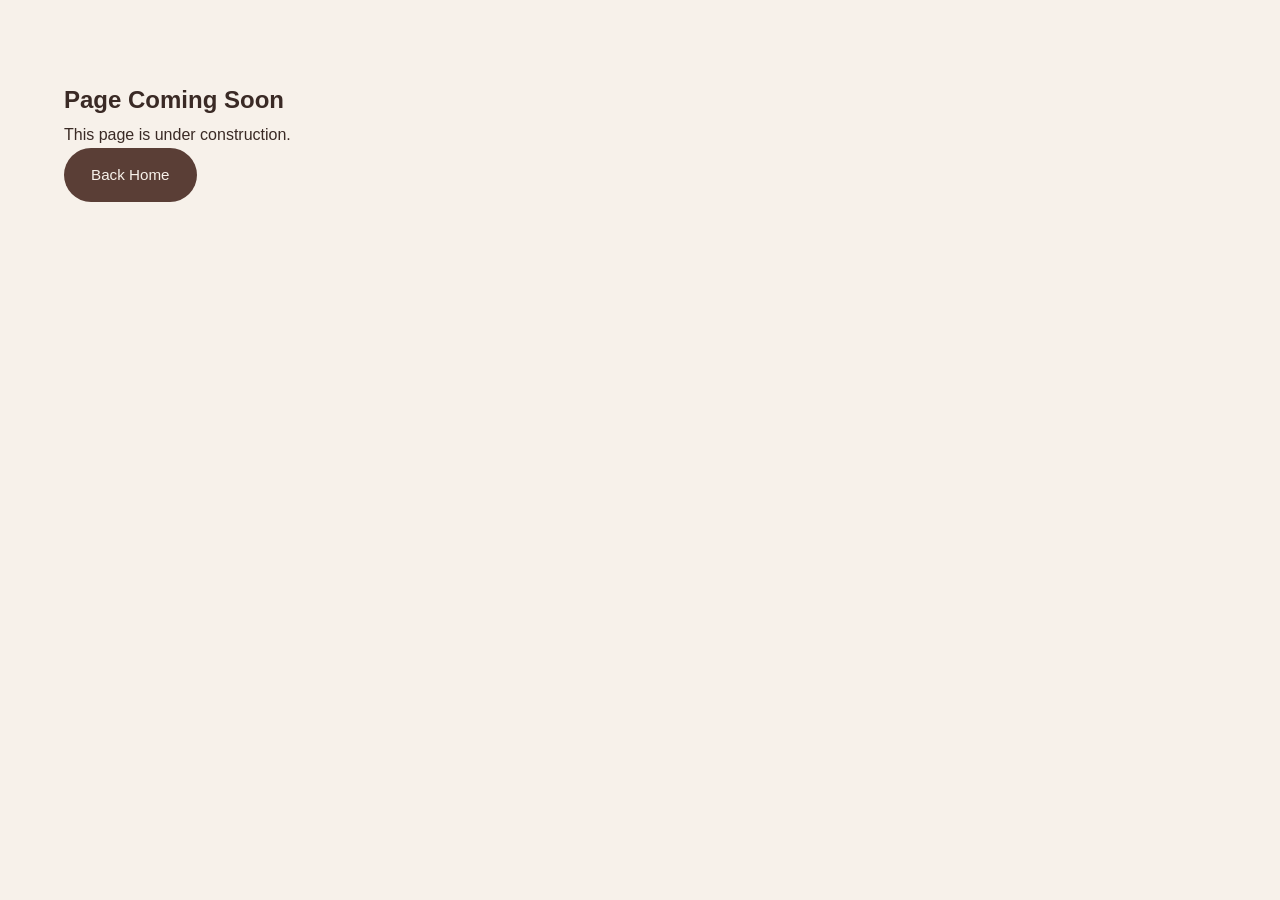
==== about.html @ 0ef199d2 "Create about.html for upcoming page announcement" ====
<!DOCTYPE html>
<html lang="en">
<head>
  <meta charset="UTF-8" />
  <meta name="viewport" content="width=device-width, initial-scale=1.0" />
  <title>Akirah Beauty</title>
  <link rel="stylesheet" href="css/style.css" />
</head>
<body>
  <section class="section">
    <div class="container">
      <h1>Page Coming Soon</h1>
      <p>This page is under construction.</p>
      <a href="index.html" class="btn btn-primary">Back Home</a>
    </div>
  </section>
</body>
</html>
---- css/style.css ----
/* =========================
   AKIRAH BEAUTY - GLOBAL
========================= */

:root {
  --cream: #F7F1EA;
  --beige: #E8D9CC;
  --brown: #5A3E36;
  --mauve: #B58A92;
  --rose-nude: #D8B7AE;
  --text-dark: #3A2A25;
  --white: #ffffff;
  --border-soft: rgba(90, 62, 54, 0.12);
  --shadow-soft: 0 10px 30px rgba(58, 42, 37, 0.08);
  --radius: 18px;
  --transition: all 0.3s ease;
  --max-width: 1200px;
}

* {
  margin: 0;
  padding: 0;
  box-sizing: border-box;
}

html {
  scroll-behavior: smooth;
}

body {
  font-family: 'Poppins', sans-serif;
  background-color: var(--cream);
  color: var(--text-dark);
  line-height: 1.7;
}

img {
  max-width: 100%;
  display: block;
  border-radius: 14px;
}

a {
  text-decoration: none;
  color: inherit;
}

ul {
  list-style: none;
}

.container {
  width: min(90%, var(--max-width));
  margin: 0 auto;
}

.section {
  padding: 80px 0;
}

.section-heading {
  text-align: center;
  margin-bottom: 45px;
}

.section-heading h2 {
  font-family: 'Cormorant Garamond', serif;
  font-size: 2.6rem;
  font-weight: 600;
  color: var(--brown);
  margin-bottom: 10px;
}

.section-heading p {
  font-size: 1rem;
  color: var(--text-dark);
  opacity: 0.85;
  max-width: 600px;
  margin: 0 auto;
}

/* =========================
   BUTTONS
========================= */

.btn {
  display: inline-flex;
  align-items: center;
  justify-content: center;
  padding: 13px 26px;
  border-radius: 999px;
  font-size: 0.95rem;
  font-weight: 500;
  transition: var(--transition);
  cursor: pointer;
  border: 1px solid transparent;
}

.btn-primary {
  background-color: var(--brown);
  color: var(--cream);
}

.btn-primary:hover {
  background-color: #472f29;
  transform: translateY(-2px);
}

.btn-secondary {
  background-color: transparent;
  color: var(--brown);
  border: 1px solid var(--brown);
}

.btn-secondary:hover {
  background-color: var(--beige);
  transform: translateY(-2px);
}

/* =========================
   ANNOUNCEMENT BAR
========================= */

.announcement-bar {
  background-color: var(--brown);
  color: var(--cream);
  text-align: center;
  padding: 10px 15px;
  font-size: 0.9rem;
}

/* =========================
   HEADER / NAVIGATION
========================= */

.header {
  background-color: rgba(247, 241, 234, 0.95);
  border-bottom: 1px solid var(--border-soft);
  position: sticky;
  top: 0;
  z-index: 1000;
  backdrop-filter: blur(8px);
}

.nav-container {
  display: flex;
  align-items: center;
  justify-content: space-between;
  gap: 20px;
  padding: 18px 0;
}

.logo a {
  font-family: 'Cormorant Garamond', serif;
  font-size: 2rem;
  font-weight: 600;
  color: var(--brown);
  letter-spacing: 0.5px;
}

.navbar {
  flex: 1;
  display: flex;
  justify-content: center;
}

.nav-links {
  display: flex;
  align-items: center;
  gap: 26px;
  flex-wrap: wrap;
}

.nav-links a {
  font-size: 0.95rem;
  color: var(--text-dark);
  position: relative;
  transition: var(--transition);
}

.nav-links a::after {
  content: "";
  position: absolute;
  left: 0;
  bottom: -6px;
  width: 0%;
  height: 1.5px;
  background-color: var(--mauve);
  transition: var(--transition);
}

.nav-links a:hover {
  color: var(--brown);
}

.nav-links a:hover::after {
  width: 100%;
}

/* =========================
   HERO
========================= */

.hero {
  padding: 90px 0 80px;
}

.hero-content {
  display: grid;
  grid-template-columns: 1.1fr 1fr;
  align-items: center;
  gap: 50px;
}

.hero-label {
  display: inline-block;
  font-size: 0.85rem;
  text-transform: uppercase;
  letter-spacing: 2px;
  color: var(--mauve);
  margin-bottom: 18px;
}

.hero-text h1 {
  font-family: 'Cormorant Garamond', serif;
  font-size: 4rem;
  line-height: 1.1;
  color: var(--brown);
  margin-bottom: 20px;
}

.hero-text p {
  max-width: 560px;
  font-size: 1.05rem;
  margin-bottom: 28px;
  color: var(--text-dark);
}

.hero-buttons {
  display: flex;
  flex-wrap: wrap;
  gap: 14px;
}

.hero-image img {
  width: 100%;
  min-height: 500px;
  object-fit: cover;
  box-shadow: var(--shadow-soft);
}

/* =========================
   CARDS / GRIDS
========================= */

.category-grid,
.product-grid,
.features-grid,
.testimonial-grid,
.gallery-grid {
  display: grid;
  gap: 24px;
}

.category-grid {
  grid-template-columns: repeat(4, 1fr);
}

.product-grid {
  grid-template-columns: repeat(4, 1fr);
}

.features-grid {
  grid-template-columns: repeat(4, 1fr);
}

.testimonial-grid {
  grid-template-columns: repeat(3, 1fr);
}

.gallery-grid {
  grid-template-columns: repeat(4, 1fr);
}

.category-card,
.product-card,
.feature-card,
.testimonial-card {
  background-color: var(--white);
  border: 1px solid var(--border-soft);
  border-radius: var(--radius);
  padding: 20px;
  box-shadow: var(--shadow-soft);
  transition: var(--transition);
}

.category-card:hover,
.product-card:hover,
.feature-card:hover,
.testimonial-card:hover {
  transform: translateY(-6px);
}

.category-card img,
.product-card img {
  width: 100%;
  height: 240px;
  object-fit: cover;
  margin-bottom: 18px;
}

.category-card h3,
.product-card h3,
.feature-card h3 {
  font-family: 'Cormorant Garamond', serif;
  font-size: 1.7rem;
  color: var(--brown);
  margin-bottom: 10px;
}

.category-card p,
.product-card p,
.feature-card p,
.testimonial-card p {
  font-size: 0.95rem;
  margin-bottom: 14px;
  color: var(--text-dark);
}

.category-card a {
  color: var(--brown);
  font-weight: 500;
}

.category-card a:hover {
  color: var(--mauve);
}

.price {
  display: inline-block;
  font-weight: 600;
  color: var(--brown);
  margin-bottom: 16px;
}

/* =========================
   ABOUT PREVIEW
========================= */

.about-preview-content,
.custom-highlight-content {
  display: grid;
  grid-template-columns: 1fr 1fr;
  align-items: center;
  gap: 45px;
}

.about-preview,
.custom-highlight {
  background-color: var(--beige);
}

.about-image img,
.custom-image img {
  width: 100%;
  height: 420px;
  object-fit: cover;
  box-shadow: var(--shadow-soft);
}

.about-text h2,
.custom-text h2 {
  font-family: 'Cormorant Garamond', serif;
  font-size: 2.8rem;
  line-height: 1.15;
  color: var(--brown);
  margin-bottom: 18px;
}

.about-text p,
.custom-text p {
  font-size: 1rem;
  margin-bottom: 22px;
  max-width: 520px;
}

/* =========================
   WHY CHOOSE US
========================= */

.feature-card {
  text-align: center;
  padding: 28px 22px;
}

/* =========================
   TESTIMONIALS
========================= */

.testimonial-card {
  background-color: var(--beige);
  font-style: italic;
  text-align: center;
  padding: 30px 24px;
}

/* =========================
   GALLERY
========================= */

.gallery-grid img {
  width: 100%;
  height: 250px;
  object-fit: cover;
  box-shadow: var(--shadow-soft);
  transition: var(--transition);
}

.gallery-grid img:hover {
  transform: scale(1.02);
}

/* =========================
   CTA
========================= */

.cta-content {
  background-color: var(--brown);
  color: var(--cream);
  text-align: center;
  padding: 60px 30px;
  border-radius: 28px;
  box-shadow: var(--shadow-soft);
}

.cta-content h2 {
  font-family: 'Cormorant Garamond', serif;
  font-size: 3rem;
  line-height: 1.1;
  margin-bottom: 14px;
}

.cta-content p {
  max-width: 650px;
  margin: 0 auto 24px;
  opacity: 0.95;
}

.cta-buttons {
  display: flex;
  justify-content: center;
  flex-wrap: wrap;
  gap: 14px;
}

.cta .btn-primary {
  background-color: var(--cream);
  color: var(--brown);
}

.cta .btn-primary:hover {
  background-color: var(--white);
}

.cta .btn-secondary {
  border-color: var(--cream);
  color: var(--cream);
}

.cta .btn-secondary:hover {
  background-color: rgba(255, 255, 255, 0.1);
}

/* =========================
   FOOTER
========================= */

.footer {
  background-color: #efe5db;
  border-top: 1px solid var(--border-soft);
  padding: 55px 0 35px;
  margin-top: 80px;
}

.footer-content {
  display: grid;
  grid-template-columns: 1.2fr 1fr 1fr;
  gap: 30px;
}

.footer-brand h3 {
  font-family: 'Cormorant Garamond', serif;
  font-size: 2rem;
  color: var(--brown);
  margin-bottom: 10px;
}

.footer-links,
.footer-contact {
  display: flex;
  flex-direction: column;
  gap: 10px;
}

.footer-links a:hover {
  color: var(--mauve);
}

/* =========================
   RESPONSIVE
========================= */

@media (max-width: 1100px) {
  .category-grid,
  .product-grid,
  .features-grid {
    grid-template-columns: repeat(2, 1fr);
  }

  .gallery-grid {
    grid-template-columns: repeat(2, 1fr);
  }

  .hero-text h1 {
    font-size: 3.3rem;
  }
}

@media (max-width: 900px) {
  .nav-container {
    flex-direction: column;
    align-items: flex-start;
  }

  .navbar {
    width: 100%;
    justify-content: flex-start;
  }

  .nav-links {
    gap: 16px;
  }

  .hero-content,
  .about-preview-content,
  .custom-highlight-content,
  .footer-content {
    grid-template-columns: 1fr;
  }

  .hero-image img,
  .about-image img,
  .custom-image img {
    height: auto;
  }

  .testimonial-grid {
    grid-template-columns: 1fr;
  }

  .hero {
    padding-top: 70px;
  }
}

@media (max-width: 600px) {
  .section {
    padding: 60px 0;
  }

  .section-heading h2,
  .about-text h2,
  .custom-text h2 {
    font-size: 2.2rem;
  }

  .hero-text h1,
  .cta-content h2 {
    font-size: 2.5rem;
  }

  .category-grid,
  .product-grid,
  .features-grid,
  .gallery-grid {
    grid-template-columns: 1fr;
  }

  .announcement-bar {
    font-size: 0.8rem;
  }

  .btn {
    width: 100%;
  }

  .hero-buttons,
  .cta-buttons {
    flex-direction: column;
  }
}
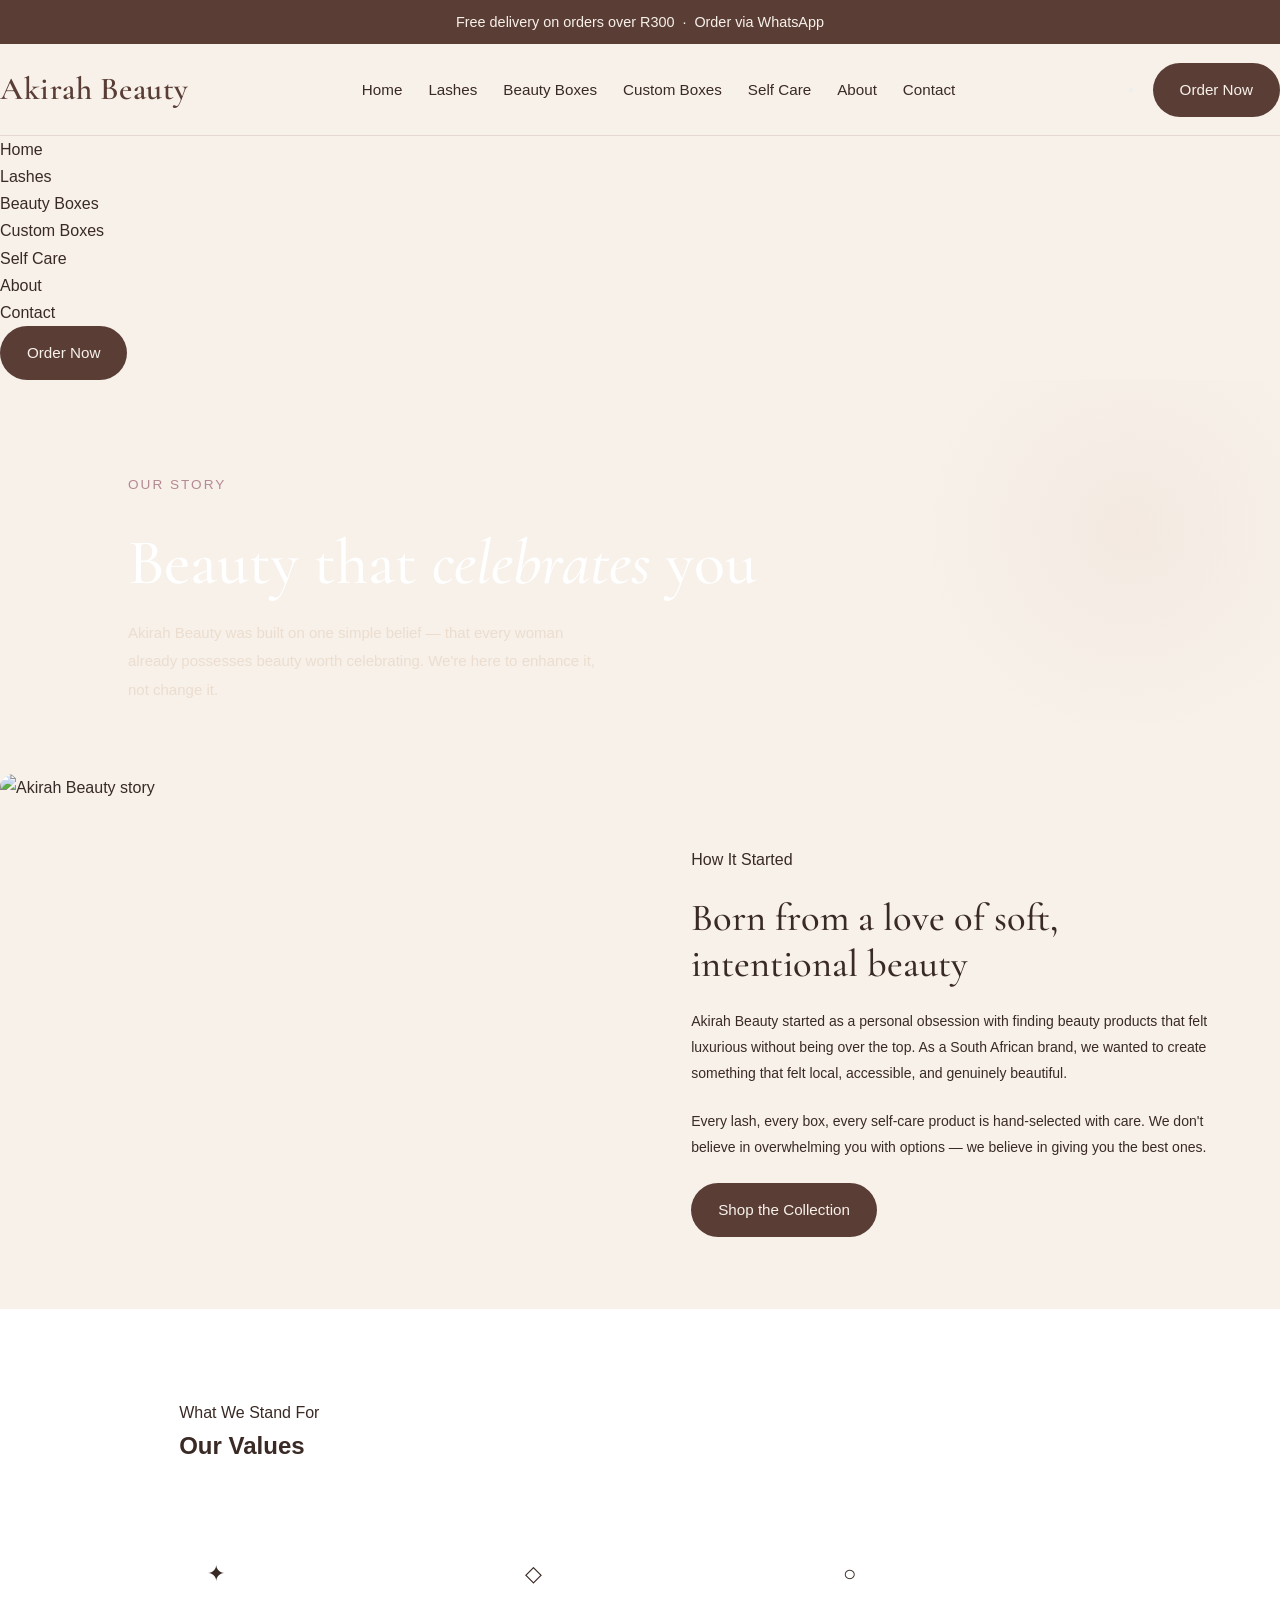
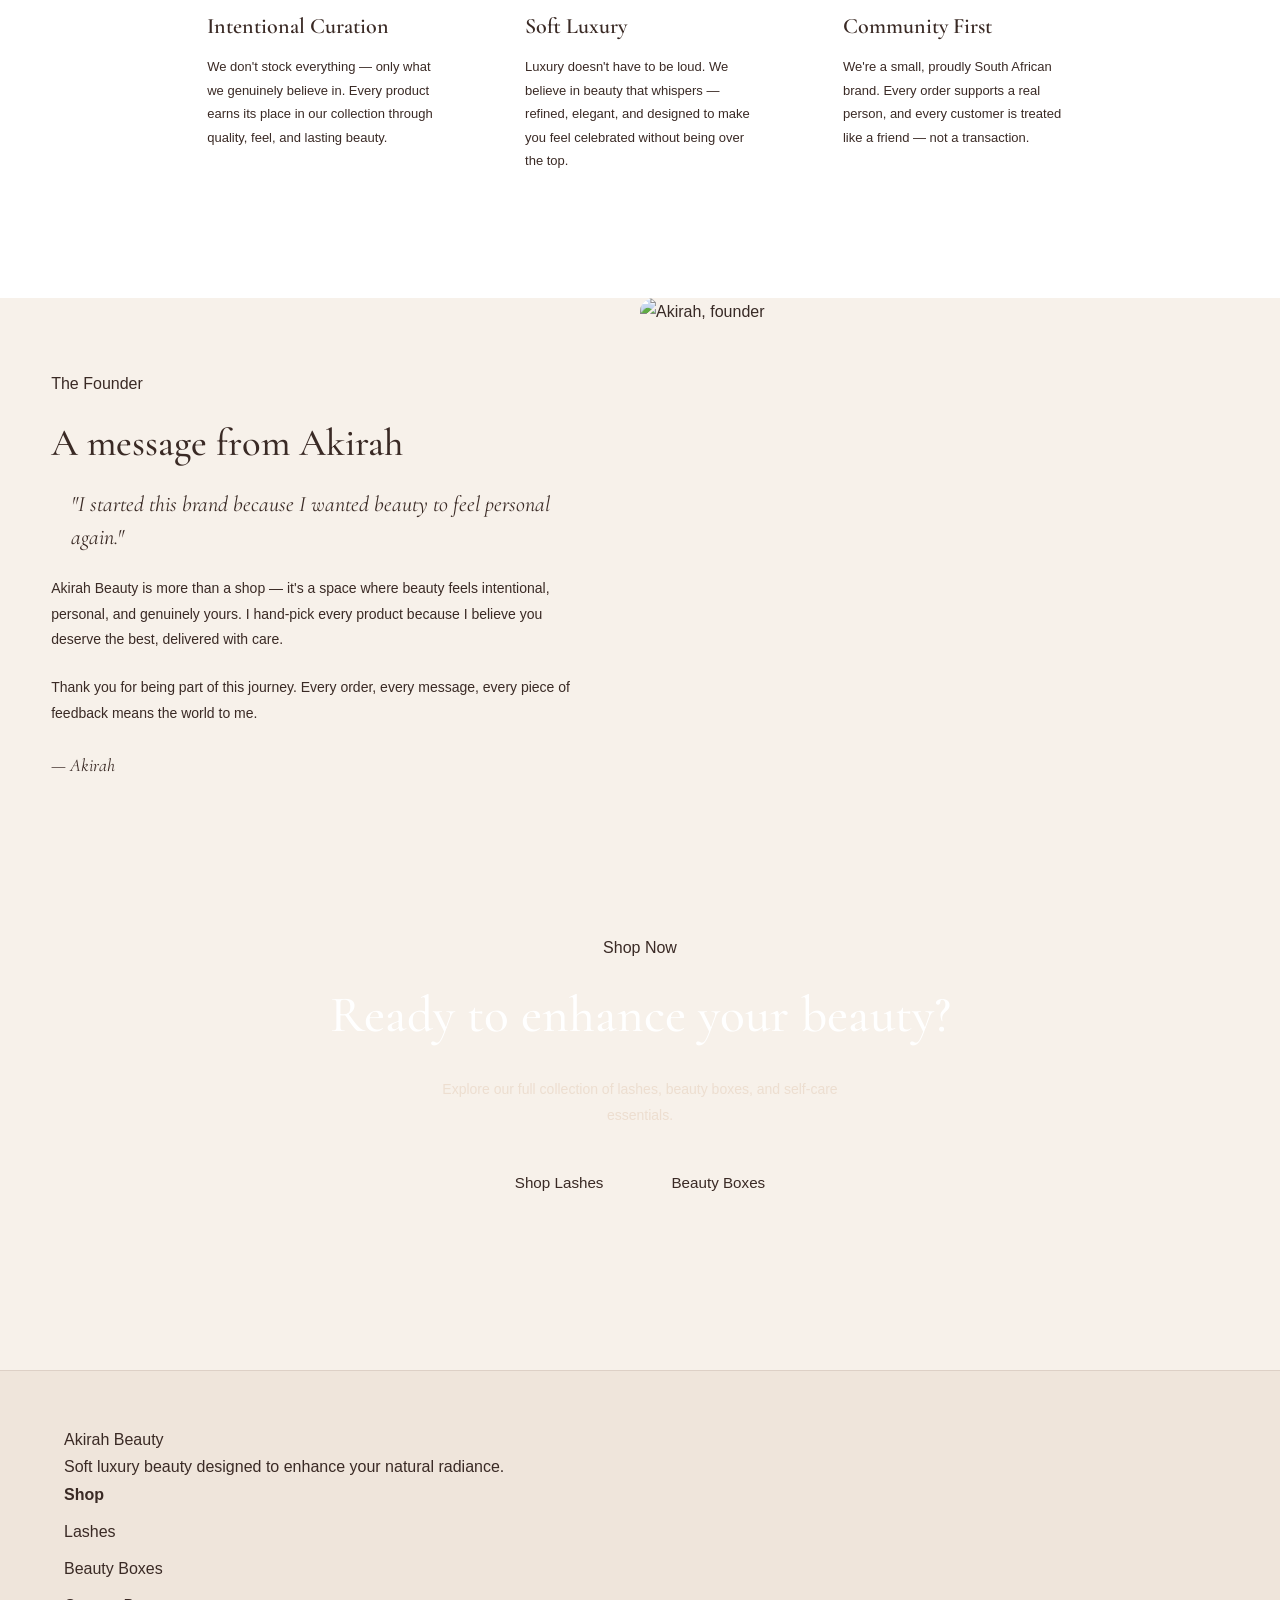
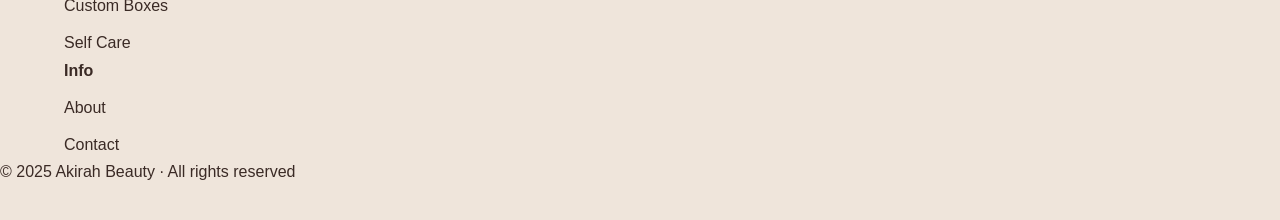
==== commit a379d978: "Enhance About page layout and content Updated the About page with new content and styles." ====
--- a/about.html
+++ b/about.html
@@ -1,18 +1,200 @@
 <!DOCTYPE html>
 <html lang="en">
 <head>
-  <meta charset="UTF-8" />
-  <meta name="viewport" content="width=device-width, initial-scale=1.0" />
-  <title>Akirah Beauty</title>
-  <link rel="stylesheet" href="css/style.css" />
+  <meta charset="UTF-8"/>
+  <meta name="viewport" content="width=device-width, initial-scale=1.0"/>
+  <title>About | Akirah Beauty</title>
+  <link rel="preconnect" href="https://fonts.googleapis.com">
+  <link rel="preconnect" href="https://fonts.gstatic.com" crossorigin>
+  <link href="https://fonts.googleapis.com/css2?family=Cormorant+Garamond:ital,wght@0,400;0,500;0,600;1,400;1,600&family=Jost:wght@300;400;500&display=swap" rel="stylesheet">
+  <link rel="stylesheet" href="css/style.css"/>
+  <style>
+    .about-hero{background:var(--charcoal);padding:90px 10% 70px;position:relative;overflow:hidden}
+    .about-hero::before{content:'';position:absolute;right:-60px;top:-60px;width:420px;height:420px;border-radius:50%;background:radial-gradient(circle,rgba(200,144,128,0.08) 0%,transparent 70%)}
+    .about-hero-content{max-width:640px}
+    .about-hero h1{font-family:'Cormorant Garamond',serif;font-size:clamp(42px,5vw,68px);font-weight:500;line-height:1.1;color:var(--white);margin:14px 0 20px}
+    .about-hero h1 em{font-style:italic;color:var(--rose)}
+    .about-hero p{font-size:15px;color:rgba(232,213,196,0.72);line-height:1.9;max-width:480px}
+
+    .about-story{display:grid;grid-template-columns:1fr 1fr;min-height:520px}
+    .about-story-img{overflow:hidden;background:var(--nude)}
+    .about-story-img img{width:100%;height:100%;object-fit:cover;filter:saturate(0.88)}
+    .about-story-text{padding:72px 8%;display:flex;flex-direction:column;justify-content:center;gap:22px;background:var(--blush)}
+    .about-story-text .section-tag{color:var(--deep-rose)}
+    .about-story-text h2{font-family:'Cormorant Garamond',serif;font-size:clamp(32px,3vw,46px);font-weight:500;color:var(--charcoal);line-height:1.2}
+    .about-story-text p{font-size:14px;color:var(--warm-gray);line-height:1.85}
+
+    .about-values{padding:90px 10%;background:var(--white)}
+    .values-grid{display:grid;grid-template-columns:repeat(3,1fr);gap:32px;margin-top:52px}
+    .value-card{padding:36px 28px;border:1px solid var(--border)}
+    .value-icon{font-size:22px;margin-bottom:16px}
+    .value-card h3{font-family:'Cormorant Garamond',serif;font-size:22px;font-weight:600;color:var(--charcoal);margin-bottom:10px}
+    .value-card p{font-size:13px;color:var(--warm-gray);line-height:1.8}
+
+    .about-founder{display:grid;grid-template-columns:1fr 1fr;min-height:500px;background:var(--cream)}
+    .founder-text{padding:72px 8%;display:flex;flex-direction:column;justify-content:center;gap:22px}
+    .founder-text .section-tag{color:var(--rose)}
+    .founder-text h2{font-family:'Cormorant Garamond',serif;font-size:clamp(32px,3vw,46px);font-weight:500;color:var(--charcoal);line-height:1.2}
+    .founder-text p{font-size:14px;color:var(--warm-gray);line-height:1.85}
+    .founder-text blockquote{font-family:'Cormorant Garamond',serif;font-size:22px;font-style:italic;color:var(--rose);line-height:1.5;border-left:2px solid var(--rose);padding-left:20px}
+    .founder-img{overflow:hidden;background:var(--nude)}
+    .founder-img img{width:100%;height:100%;object-fit:cover;filter:saturate(0.88)}
+
+    .about-cta{padding:80px 10%;background:var(--charcoal);text-align:center}
+    .about-cta h2{font-family:'Cormorant Garamond',serif;font-size:clamp(34px,4vw,52px);font-weight:500;color:var(--white);margin:10px 0 18px}
+    .about-cta p{font-size:14px;color:rgba(232,213,196,0.7);max-width:460px;margin:0 auto 28px;line-height:1.85}
+
+    @media(max-width:900px){
+      .about-story,.about-founder{grid-template-columns:1fr}
+      .about-story-img,.founder-img{height:280px}
+      .about-story-text,.founder-text{padding:56px 6%}
+      .values-grid{grid-template-columns:1fr}
+      .about-hero{padding:64px 6% 52px}
+      .about-values{padding:64px 6%}
+      .about-cta{padding:64px 6%}
+    }
+  </style>
 </head>
 <body>
-  <section class="section">
+  <div class="announcement-bar">
+    <p>Free delivery on orders over R300 &nbsp;·&nbsp; Order via WhatsApp</p>
+  </div>
+  <header class="header">
+    <div class="nav-container">
+      <div class="logo"><a href="index.html">Akirah Beauty</a></div>
+      <nav class="navbar">
+        <ul class="nav-links">
+          <li><a href="index.html">Home</a></li>
+          <li><a href="lashes.html">Lashes</a></li>
+          <li><a href="beauty-boxes.html">Beauty Boxes</a></li>
+          <li><a href="custom-boxes.html">Custom Boxes</a></li>
+          <li><a href="self-care.html">Self Care</a></li>
+          <li><a href="about.html" class="active">About</a></li>
+          <li><a href="contact.html">Contact</a></li>
+        </ul>
+      </nav>
+      <button class="hamburger" id="hamburger"><span></span><span></span><span></span></button>
+      <a href="contact.html" class="btn btn-primary nav-cta">Order Now</a>
+    </div>
+  </header>
+  <div class="mobile-nav" id="mobileNav">
+    <ul>
+      <li><a href="index.html">Home</a></li>
+      <li><a href="lashes.html">Lashes</a></li>
+      <li><a href="beauty-boxes.html">Beauty Boxes</a></li>
+      <li><a href="custom-boxes.html">Custom Boxes</a></li>
+      <li><a href="self-care.html">Self Care</a></li>
+      <li><a href="about.html">About</a></li>
+      <li><a href="contact.html">Contact</a></li>
+    </ul>
+    <a href="contact.html" class="btn btn-primary">Order Now</a>
+  </div>
+  <div class="mobile-overlay" id="mobileOverlay"></div>
+
+  <!-- HERO -->
+  <section class="about-hero">
+    <div class="about-hero-content">
+      <span class="hero-label">Our Story</span>
+      <h1>Beauty that <em>celebrates</em> you</h1>
+      <p>Akirah Beauty was built on one simple belief — that every woman already possesses beauty worth celebrating. We're here to enhance it, not change it.</p>
+    </div>
+  </section>
+
+  <!-- STORY -->
+  <div class="about-story">
+    <div class="about-story-img">
+      <img src="images/about-preview.png" alt="Akirah Beauty story"/>
+    </div>
+    <div class="about-story-text">
+      <span class="section-tag">How It Started</span>
+      <h2>Born from a love of soft, intentional beauty</h2>
+      <p>Akirah Beauty started as a personal obsession with finding beauty products that felt luxurious without being over the top. As a South African brand, we wanted to create something that felt local, accessible, and genuinely beautiful.</p>
+      <p>Every lash, every box, every self-care product is hand-selected with care. We don't believe in overwhelming you with options — we believe in giving you the best ones.</p>
+      <a href="lashes.html" class="btn btn-primary" style="width:fit-content">Shop the Collection</a>
+    </div>
+  </div>
+
+  <!-- VALUES -->
+  <section class="about-values">
     <div class="container">
-      <h1>Page Coming Soon</h1>
-      <p>This page is under construction.</p>
-      <a href="index.html" class="btn btn-primary">Back Home</a>
+      <div class="section-head">
+        <div>
+          <span class="section-tag">What We Stand For</span>
+          <h2 class="section-title">Our Values</h2>
+        </div>
+      </div>
+      <div class="values-grid">
+        <div class="value-card">
+          <div class="value-icon">✦</div>
+          <h3>Intentional Curation</h3>
+          <p>We don't stock everything — only what we genuinely believe in. Every product earns its place in our collection through quality, feel, and lasting beauty.</p>
+        </div>
+        <div class="value-card">
+          <div class="value-icon">◇</div>
+          <h3>Soft Luxury</h3>
+          <p>Luxury doesn't have to be loud. We believe in beauty that whispers — refined, elegant, and designed to make you feel celebrated without being over the top.</p>
+        </div>
+        <div class="value-card">
+          <div class="value-icon">○</div>
+          <h3>Community First</h3>
+          <p>We're a small, proudly South African brand. Every order supports a real person, and every customer is treated like a friend — not a transaction.</p>
+        </div>
+      </div>
     </div>
   </section>
+
+  <!-- FOUNDER -->
+  <div class="about-founder">
+    <div class="founder-text">
+      <span class="section-tag">The Founder</span>
+      <h2>A message from Akirah</h2>
+      <blockquote>"I started this brand because I wanted beauty to feel personal again."</blockquote>
+      <p>Akirah Beauty is more than a shop — it's a space where beauty feels intentional, personal, and genuinely yours. I hand-pick every product because I believe you deserve the best, delivered with care.</p>
+      <p>Thank you for being part of this journey. Every order, every message, every piece of feedback means the world to me.</p>
+      <p style="font-family:'Cormorant Garamond',serif;font-size:18px;font-style:italic;color:var(--charcoal)">— Akirah</p>
+    </div>
+    <div class="founder-img">
+      <img src="images/about-preview.png" alt="Akirah, founder"/>
+    </div>
+  </div>
+
+  <!-- CTA -->
+  <section class="about-cta">
+    <span class="section-tag" style="color:var(--gold)">Shop Now</span>
+    <h2>Ready to enhance your beauty?</h2>
+    <p>Explore our full collection of lashes, beauty boxes, and self-care essentials.</p>
+    <div style="display:flex;gap:14px;justify-content:center;flex-wrap:wrap">
+      <a href="lashes.html" class="btn btn-light">Shop Lashes</a>
+      <a href="beauty-boxes.html" class="btn btn-outline-light">Beauty Boxes</a>
+    </div>
+  </section>
+
+  <footer class="footer">
+    <div class="container footer-inner">
+      <div class="footer-brand">
+        <span class="footer-logo">Akirah Beauty</span>
+        <p>Soft luxury beauty designed to enhance your natural radiance.</p>
+      </div>
+      <div class="footer-links">
+        <h4>Shop</h4>
+        <a href="lashes.html">Lashes</a>
+        <a href="beauty-boxes.html">Beauty Boxes</a>
+        <a href="custom-boxes.html">Custom Boxes</a>
+        <a href="self-care.html">Self Care</a>
+      </div>
+      <div class="footer-links">
+        <h4>Info</h4>
+        <a href="about.html">About</a>
+        <a href="contact.html">Contact</a>
+      </div>
+    </div>
+    <div class="footer-bottom"><span>© 2025 Akirah Beauty · All rights reserved</span></div>
+  </footer>
+  <script>
+    const h=document.getElementById('hamburger'),n=document.getElementById('mobileNav'),o=document.getElementById('mobileOverlay');
+    function t(){n.classList.toggle('open');o.classList.toggle('open');h.classList.toggle('active')}
+    h.addEventListener('click',t);o.addEventListener('click',t);
+  </script>
 </body>
 </html>
+
